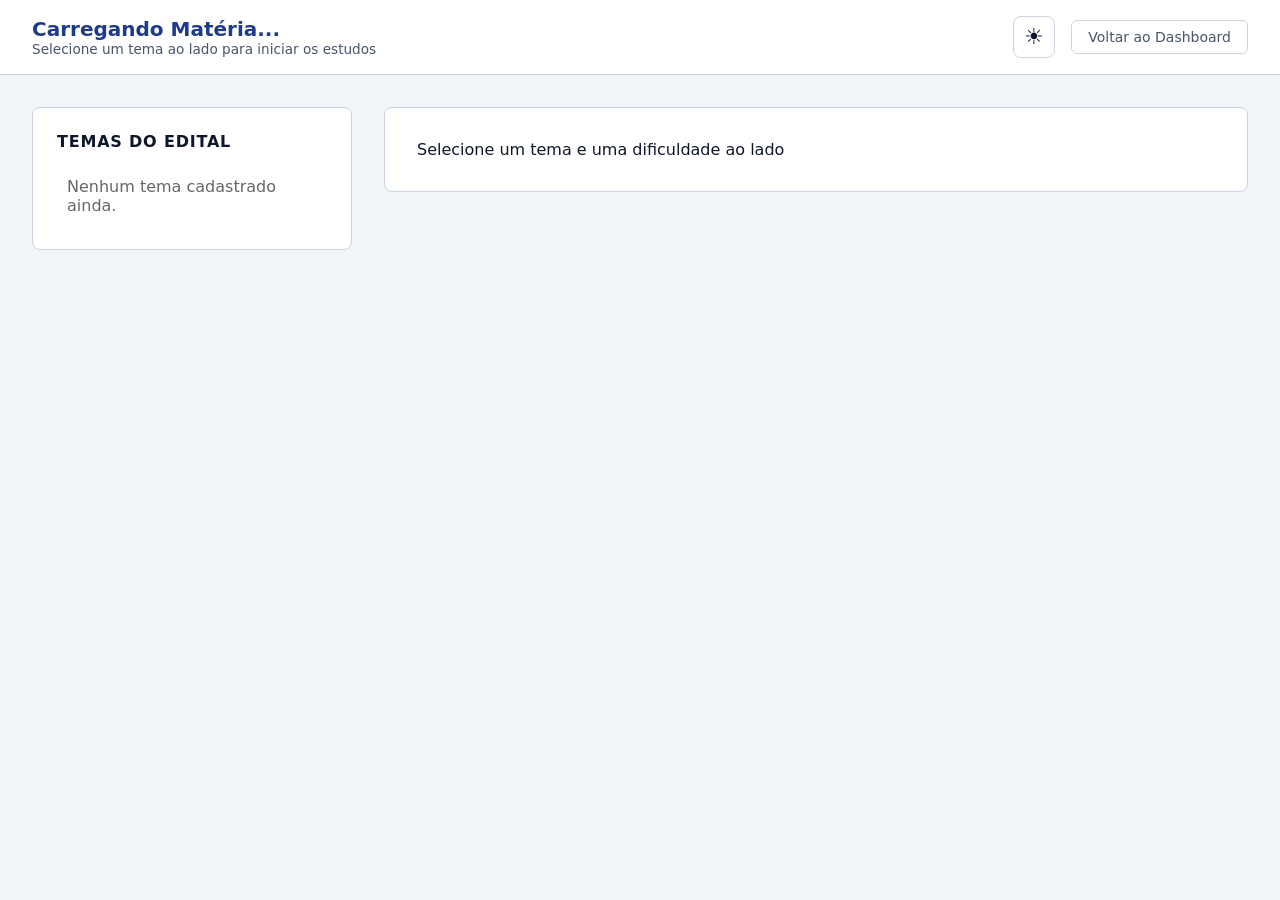
==== questionstab.html @ 2c0177c9 "Commit inicial para subir os arquivos para verificação" ====
<!DOCTYPE html>
<html lang="pt-BR">
<head>
    <meta charset="UTF-8">
    <meta name="viewport" content="width=device-width, initial-scale=1.0">
    <title>Resolução de Questões - Concurso PM</title>
    <script type="module" src="scripts/getdumb.js"></script>    
    <script type="module" src="scripts/questionstab.js"></script>    
    <link rel="stylesheet" href="styles/questionstab.css">
    <script src="scripts/theme.js"></script>
    <link rel="stylesheet" href="styles/theme.css">
</head>
<body>

    <!-- Topo -->
    <header>
        <div class="header-title">
            <h1 id="materiaTitulo">Carregando Matéria...</h1>
            <p>Selecione um tema ao lado para iniciar os estudos</p>
        </div>

        <div style="display: flex; align-items: center; gap: 1rem;">
            <button
                type="button"
                class="theme-toggle"
                data-theme-toggle
                aria-label="Alterar tema"
            >
                <span class="theme-toggle-icon" aria-hidden="true">☀</span>
            </button>

            <a href="dashboard.html" class="back-link">Voltar ao Dashboard</a>
        </div>
    </header>

    <!-- Layout com Menu Lateral e Centro -->
    <div class="main-layout">
        
        <!-- Lado Esquerdo: Menu de Temas -->
        <aside>
            <h2>Temas do Edital</h2>
            <ul class="theme-list" id="themeListContainer">
                <!-- Preenchido via JavaScript dinamicamente com base no parâmetro da URL -->
                 <li class="theme-item" style="padding: 10px; color: #666;">Nenhum tema cadastrado ainda.</li>
            </ul>
        </aside>

        <!-- Centro da Tela: Área de Estudo (Teoria + Questão) -->
        <section class="content-area">
            <div class="question-card" id="questionContainer">
                <p>Selecione um tema e uma dificuldade ao lado</p>

            </div>
            
            <!-- Teoria Resumida do Tema
            <div class="theory-box" id="theoryContainer">
                <h3>Teoria Resumida: Crase</h3>
                <p>A crase é a fusão da preposição <strong>a</strong> com o artigo definido feminino <strong>a</strong> (ou com os pronomes demonstrativos a, aquele, aquela, aquilo). Regra geral: emprega-se antes de palavras femininas quando o regente exige a preposição "a".</p>
            </div>

            
            <div class="question-card" id="questionContainer">
                <div class="question-header">
                    <span>Questão 01 • Banca: VUNESP</span>
                    <span>% de Acertos: 85%</span>
                </div>
                
                <div class="question-statement">
                    Assinale a alternativa em que o uso do acento indicativo de crase está <strong>correto</strong> de acordo com a norma-padrão da língua portuguesa:
                </div>

                <div class="options-list">
                    <label class="option-item">
                        <input type="radio" name="qst1" value="A">
                        <span class="option-text">A) Entregou o relatório à Direção da corporação.</span>
                    </label>
                    <label class="option-item">
                        <input type="radio" name="qst1" value="B">
                        <span class="option-text">B) Os policiais foram à pé fazer a ronda ostensiva.</span>
                    </label>
                    <label class="option-item">
                        <input type="radio" name="qst1" value="C">
                        <span class="option-text">C) Ficaram frente à frente na abordagem policial.</span>
                    </label>
                    <label class="option-item">
                        <input type="radio" name="qst1" value="D">
                        <span class="option-text">D) Prefiro rondas noturnas à rondas diurnas.</span>
                    </label>
                </div>

                <button class="btn-action" id="btnResponder">Responder Questão</button>

                
                <div class="explanation-box" id="explanationBox">
                    <h4>Gabarito Comentado: Alternativa A</h4>
                    <p><strong>Justificativa:</strong> O verbo "entregar" rege a preposição "a" (quem entrega, entrega algo <em>a</em> alguém) e o substantivo feminino "Direção" aceita o artigo "a". Logo, ocorre a fusão: <em>a + a = à</em>. Na B, "pé" é palavra masculina; na C, expressões locuções formadas por palavras repetidas não levam crase; na D, não há crase antes de palavra no plural sem artigo.</p>
                </div>
            </div> -->

        </section>
    </div>

</body>
</html>
---- styles/questionstab.css ----
:root {
  --primary-color: #1e3a8a; /* Azul Marinho Institucional / PM */
  --primary-hover: #1e40af; /* Azul um pouco mais claro para hover */
  --bg-color: #f1f5f9;      /* Fundo cinza claro corporativo */
  --card-bg: #ffffff;       /* Fundo dos cartões em branco puro */
  --text-main: #0f172a;     /* Texto principal escuro */
  --text-muted: #475569;    /* Texto secundário/mutado */
  --border-color: #cbd5e1;  /* Bordas nítidas */
  --error-color: #ef4444;   /* Vermelho para erros */
  --success-color: #16a34a; /* Verde para sucesso */
}

* {
  box-sizing: border-box;
  margin: 0;
  padding: 0;
}

body {
  font-family: system-ui, -apple-system, BlinkMacSystemFont, 'Segoe UI', Roboto, Oxygen, Ubuntu, Cantarell, sans-serif;
  background-color: var(--bg-color);
  color: var(--text-main);
  display: flex;
  flex-direction: column;
  min-height: 100vh;
}

/* Top Bar */
header {
  background-color: var(--card-bg);
  border-bottom: 1px solid var(--border-color);
  padding: 1rem 2rem;
  display: flex;
  justify-content: space-between;
  align-items: center;
}

.header-title h1 {
  font-size: 1.25rem;
  color: var(--primary-color);
}

.header-title p {
  font-size: 0.85rem;
  color: var(--text-muted);
}

.back-link {
  text-decoration: none;
  color: var(--text-muted);
  font-size: 0.875rem;
  font-weight: 500;
  border: 1px solid var(--border-color);
  padding: 0.5rem 1rem;
  border-radius: 6px;
  background-color: var(--card-bg);
  transition: all 0.2s;
}

.back-link:hover {
  border-color: var(--primary-color);
  color: var(--primary-color);
}

/* Layout Principal */
.main-layout {
  display: flex;
  flex: 1;
  max-width: 1400px;
  width: 100%;
  margin: 0 auto;
  padding: 2rem;
  gap: 2rem;
}

/* Menu Lateral (Esquerda) */
aside {
  width: 320px;
  background-color: var(--card-bg);
  border: 1px solid var(--border-color);
  border-radius: 8px;
  padding: 1.5rem;
  height: fit-content;
}

aside h2 {
  font-size: 1rem;
  color: var(--text-main);
  margin-bottom: 1rem;
  text-transform: uppercase;
  letter-spacing: 0.05em;
}

.theme-list {
  list-style: none;
  display: flex;
  flex-direction: column;
  gap: 0.5rem;
}

.theme-item button {
  width: 100%;
  text-align: left;
  background: none;
  border: none;
  padding: 0.75rem 1rem;
  border-radius: 6px;
  font-size: 0.95rem;
  color: var(--text-muted);
  cursor: pointer;
  transition: all 0.2s;
}

.theme-item button:hover {
  background-color: var(--bg-color);
  color: var(--primary-color);
}

.theme-item button.active {
  background-color: var(--primary-color);
  color: white;
  font-weight: 500;
}

/* Área de Estudo (Centro) */
section.content-area {
  flex: 1;
  display: flex;
  flex-direction: column;
  gap: 1.5rem;
}

/* Caixa de Teoria Resumida */
.theory-box {
  background-color: var(--card-bg);
  border: 1px solid var(--border-color);
  border-left: 4px solid var(--primary-color);
  border-radius: 8px;
  padding: 1.5rem;
}

.theory-box h3 {
  font-size: 1rem;
  color: var(--primary-color);
  margin-bottom: 0.5rem;
}

.theory-box p {
  font-size: 0.9rem;
  color: var(--text-muted);
  line-height: 1.5;
}

/* Cartão de Questão */
.question-card {
  background-color: var(--card-bg);
  border: 1px solid var(--border-color);
  border-radius: 8px;
  padding: 2rem;
}

.question-header {
  display: flex;
  justify-content: space-between;
  align-items: center;
  margin-bottom: 1rem;
  font-size: 0.85rem;
  color: var(--text-muted);
}

.question-statement {
  font-size: 1rem;
  line-height: 1.6;
  color: var(--text-main);
  margin-bottom: 1.5rem;
}

/* Alternativas */
.options-list {
  display: flex;
  flex-direction: column;
  gap: 0.75rem;
  margin-bottom: 1.5rem;
}

.option-item {
  display: flex;
  align-items: flex-start;
  gap: 0.75rem;
  padding: 1rem;
  border: 1px solid var(--border-color);
  border-radius: 6px;
  cursor: pointer;
  transition: border-color 0.2s, background-color 0.2s;
}

.option-item:hover {
  border-color: var(--primary-color);
  background-color: var(--bg-color);
}

.option-item input {
  margin-top: 0.2rem;
}

.option-text {
  font-size: 0.95rem;
  color: var(--text-main);
}

/* Botões de Ação */
.btn-action {
  background-color: var(--primary-color);
  color: white;
  border: none;
  padding: 0.75rem 1.5rem;
  border-radius: 6px;
  font-size: 1rem;
  font-weight: 600;
  cursor: pointer;
  transition: background-color 0.2s;
}

.btn-action:hover {
  background-color: var(--primary-hover);
}

/* Gabarito Comentado (Oculto inicialmente) */
.explanation-box {
  margin-top: 1.5rem;
  background-color: #f8fafc;
  border: 1px solid var(--border-color);
  border-radius: 6px;
  padding: 1.25rem;
  display: none; /* Revelado via JS após responder */
}

.explanation-box h4 {
  font-size: 0.95rem;
  color: var(--success-color);
  margin-bottom: 0.5rem;
}

.explanation-box p {
  font-size: 0.9rem;
  color: var(--text-muted);
  line-height: 1.5;
}
/* Para Tablets (telas até 1024px) e Celulares */
@media (max-width: 1024px) {
  .main-layout {
    display: flex;
    flex-direction: column;
    align-items: center;
  }
}


.theme-item button.active {
    background-color: var(--primary-color);
    color: white;
}

.explanation-box {
    background-color: var(--card-bg-alt);
}

.option-item {
    background-color: var(--card-bg);
}

.option-item input {
    accent-color: var(--primary-color);
}
---- styles/theme.css ----
/* =========================================
   TEMA 1 — CLARO
========================================= */

:root {
    color-scheme: light;

    --primary-color: #1e3a8a;
    --primary-hover: #1e40af;
    --bg-color: #f1f5f9;
    --card-bg: #ffffff;
    --text-main: #0f172a;
    --text-muted: #475569;
    --border-color: #cbd5e1;
    --error-color: #ef4444;
    --success-color: #16a34a;

    --card-bg-alt: #f8fafc;
    --status-bg: #dcfce7;
    --status-text: #166534;
    --result-bg: #f0fdf4;
    --result-border: #bbf7d0;
    --result-text: #166534;
    --result-muted: #475569;
    --shadow-color: rgba(15, 23, 42, 0.08);
}

/* =========================================
   TEMA 2 — ESCURO
========================================= */

[data-theme="dark"] {
    color-scheme: dark;

    --primary-color: #60a5fa;
    --primary-hover: #93c5fd;
    --bg-color: #0f172a;
    --card-bg: #1e293b;
    --text-main: #f1f5f9;
    --text-muted: #94a3b8;
    --border-color: #334155;
    --error-color: #f87171;
    --success-color: #4ade80;

    --card-bg-alt: #263449;
    --status-bg: #14532d;
    --status-text: #bbf7d0;
    --result-bg: #142d25;
    --result-border: #166534;
    --result-text: #86efac;
    --result-muted: #a7b8ac;
    --shadow-color: rgba(0, 0, 0, 0.3);
}

/* =========================================
   TEMA 3 — ESPECIAL AZUL E DOURADO
========================================= */

[data-theme="special"] {
    color-scheme: dark;

    --bg-body: #080d1a;

    --text-main: #f1f5f9;
    --text-muted: #94a3b8;
    --text-dim: #64748b;
    --text-light: #cbd5e1;
    --text-card-light: #e2e8f0;

    --primary-blue: #2563eb;
    --primary-blue-hover: #3b82f6;
    --primary-blue-dark: #1d4ed8;
    --primary-blue-deep: #1e40af;

    --gradient-bg-start: #0b1329;
    --gradient-bg-end: #060b18;

    --accent-primary: #eab308;
    --accent-light: #facc15;
    --accent-dark: #ca8a04;
    --accent-glow: rgba(234, 179, 8, 0.15);
    --accent-bg-subtle: rgba(234, 179, 8, 0.1);
    --accent-shadow: rgba(234, 179, 8, 0.4);
    --accent-shadow-hover: rgba(234, 179, 8, 0.6);

    --alert-red: #ef4444;
    --alert-red-light: #f87171;
    --alert-red-text: #fca5a5;

    --card-bg: rgba(30, 41, 59, 0.65);
    --card-bg-alt: rgba(30, 41, 59, 0.6);
    --card-bg-solid: rgba(15, 23, 42, 0.8);
    --card-bg-deep: rgba(15, 23, 42, 0.8);
    --card-bg-darker: rgba(15, 23, 42, 0.9);

    --border-color: rgba(255, 255, 255, 0.12);
    --border-color-light: rgba(255, 255, 255, 0.1);
    --shadow-color: rgba(0, 0, 0, 0.6);

    --glow-blue: rgba(37, 99, 235, 0.25);
    --badge-grad-1: rgba(37, 99, 235, 0.2);
    --badge-grad-2: rgba(234, 179, 8, 0.2);
    --action-banner-start: rgba(234, 179, 8, 0.15);
    --action-banner-end: rgba(37, 99, 235, 0.15);
    --flow-arrow-color: #475569;

    --page1-bg-image: url('img-pm.png');

    --font-size-title: 25px;
    --font-size-lead: 18px;
    --font-size-body: 16px;
    --font-size-card: 15px;
    --font-size-small: 14px;

    --spacing-body-gap: 32px;
    --spacing-card-padding: 28px;

    /* Integração com as variáveis já utilizadas no site */

    --primary-color: var(--primary-blue);
    --primary-hover: var(--primary-blue-hover);
    --bg-color: var(--bg-body);
    --text-muted: #94a3b8;
    --error-color: var(--alert-red);
    --success-color: #4ade80;

    --status-bg: rgba(234, 179, 8, 0.12);
    --status-text: #facc15;

    --result-bg: rgba(30, 41, 59, 0.8);
    --result-border: rgba(234, 179, 8, 0.25);
    --result-text: #facc15;
    --result-muted: #cbd5e1;
}

/* Fundo especial */

[data-theme="special"] body {
    background: linear-gradient(
        135deg,
        var(--gradient-bg-start),
        var(--gradient-bg-end)
    );
}

/* =========================================
   TRANSIÇÕES
========================================= */

body,
header,
aside,
section,
article,
button,
input,
a,
.stat-card,
.subject-card,
.question-card,
.login-card,
.subscription-banner {
    transition:
        background-color 0.2s ease,
        color 0.2s ease,
        border-color 0.2s ease,
        box-shadow 0.2s ease;
}

/* =========================================
   BOTÃO DE TEMA
========================================= */

.theme-toggle {
    width: 42px;
    height: 42px;
    flex-shrink: 0;

    display: inline-flex;
    align-items: center;
    justify-content: center;

    background: var(--card-bg);
    color: var(--text-main);

    border: 1px solid var(--border-color);
    border-radius: 8px;

    font-size: 1.35rem;
    cursor: pointer;

    transition: all 0.2s ease;
}

.theme-toggle:hover {
    border-color: var(--primary-color);
    color: var(--primary-color);
    transform: translateY(-1px);
}

.theme-toggle:focus-visible {
    outline: 2px solid var(--primary-color);
    outline-offset: 3px;
}

.theme-toggle--fixed {
    position: fixed;
    top: 1rem;
    right: 1rem;
    z-index: 1000;
}

/* =========================================
   ELEMENTOS DINÂMICOS
========================================= */

.explanation-box {
    background: var(--card-bg-alt);
    border: 1px solid var(--border-color);
    border-radius: 6px;
    padding: 1.25rem;
    margin-top: 1.5rem;
    display: none;
}

.explanation-box.correct {
    border-left: 4px solid var(--success-color);
}

.explanation-box.incorrect {
    border-left: 4px solid var(--error-color);
}

.result-card {
    margin-top: 25px;
    padding: 15px;
    background: var(--result-bg);
    border: 1px solid var(--result-border);
    border-radius: 6px;
    text-align: center;
}

.result-title {
    color: var(--result-text);
}

.result-text {
    color: var(--success-color);
}

.result-muted {
    color: var(--result-muted);
}
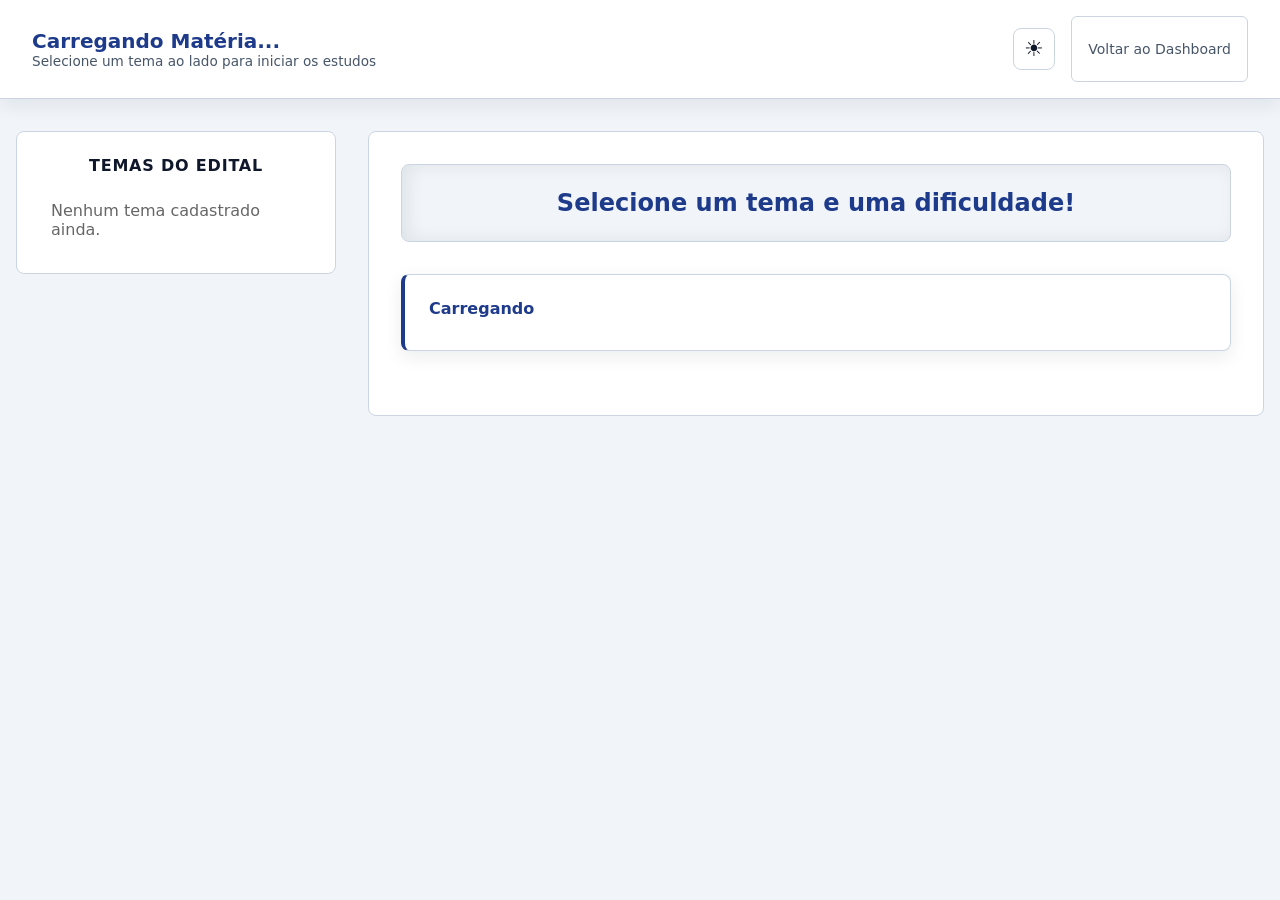
==== commit 8f0a5403: "style: aprimora componentes visuais, sombras e feedback interativo na aba de questões - Adiciona est" ====
--- a/questionstab.html
+++ b/questionstab.html
@@ -48,15 +48,16 @@
         <!-- Centro da Tela: Área de Estudo (Teoria + Questão) -->
         <section class="content-area">
             <div class="question-card" id="questionContainer">
-                <p>Selecione um tema e uma dificuldade ao lado</p>
+                <h2 class="selecione-materia">Selecione um tema e uma dificuldade!</h2>
+                <div class="theory-box" id="theoryContainer">
+                    <h3>Carregando</h3>
+                    <p></p>
+                </div>
+
 
             </div>
             
-            <!-- Teoria Resumida do Tema
-            <div class="theory-box" id="theoryContainer">
-                <h3>Teoria Resumida: Crase</h3>
-                <p>A crase é a fusão da preposição <strong>a</strong> com o artigo definido feminino <strong>a</strong> (ou com os pronomes demonstrativos a, aquele, aquela, aquilo). Regra geral: emprega-se antes de palavras femininas quando o regente exige a preposição "a".</p>
-            </div>
+            <!--
 
             
             <div class="question-card" id="questionContainer">
--- a/styles/questionstab.css
+++ b/styles/questionstab.css
@@ -34,6 +34,7 @@
   display: flex;
   justify-content: space-between;
   align-items: center;
+  box-shadow:0 6px 18px var(--shadow-color);
 }
 
 .header-title h1 {
@@ -56,6 +57,7 @@
   border-radius: 6px;
   background-color: var(--card-bg);
   transition: all 0.2s;
+  line-height: 3rem;
 }
 
 .back-link:hover {
@@ -70,7 +72,7 @@
   max-width: 1400px;
   width: 100%;
   margin: 0 auto;
-  padding: 2rem;
+  padding: 2rem 1rem;
   gap: 2rem;
 }
 
@@ -90,6 +92,7 @@
   margin-bottom: 1rem;
   text-transform: uppercase;
   letter-spacing: 0.05em;
+  text-align: center;
 }
 
 .theme-list {
@@ -123,6 +126,15 @@
   font-weight: 500;
 }
 
+.btn-diff{
+  padding: 0.5rem!important;
+  box-shadow:6px 0px 18px inset var(--shadow-color);
+  border-radius: 0.5rem!important;
+}
+.btn-diff:hover{
+  box-shadow:6px 0px 18px var(--shadow-color)!important;
+}
+
 /* Área de Estudo (Centro) */
 section.content-area {
   flex: 1;
@@ -131,13 +143,59 @@
   gap: 1.5rem;
 }
 
+/* Timer */
+.area-timer{
+  align-items: center;
+  justify-content: center;
+  height: 2rem;
+  margin-bottom: 2.5rem;
+  position: sticky;
+  top: 0;
+  backdrop-filter: blur(10px);
+}
+
+.timer-bar-container{
+  display: flex;
+  justify-content: space-between;
+  align-items: center;
+  margin-bottom: 20px;
+  padding: 10px 15px;
+  background-color: var(--bg-color);
+  border-radius: 8px;
+  border: 1px solid var(--border-color);
+  top: 8px;
+  position: relative;
+}
+
+.timer-display{
+  font-size: 1.1rem;
+  font-weight: bold;
+  color: var(--primary-color);
+}
+
+.timer-info{
+  font-weight: bold;
+  color: var(--text-main);
+}
+
 /* Caixa de Teoria Resumida */
+.selecione-materia{
+  color: var(--primary-color);
+  text-align: center;
+  background: var(--bg-color);
+  padding: 1.5rem;
+  border: 1px var(--border-color) solid;
+  box-shadow:6px 0px 18px inset var(--shadow-color);
+  border-radius: 0.5rem;
+}
 .theory-box {
   background-color: var(--card-bg);
   border: 1px solid var(--border-color);
   border-left: 4px solid var(--primary-color);
+  box-shadow:0 6px 18px var(--shadow-color);
   border-radius: 8px;
   padding: 1.5rem;
+  margin: 2rem 0;
 }
 
 .theory-box h3 {
@@ -210,6 +268,13 @@
 }
 
 /* Botões de Ação */
+.area-btn-action{
+  margin: 20px auto;
+  position: sticky;
+  bottom: 8px;
+  display: flex;
+  justify-content: center;
+}
 .btn-action {
   background-color: var(--primary-color);
   color: white;
@@ -220,6 +285,7 @@
   font-weight: 600;
   cursor: pointer;
   transition: background-color 0.2s;
+  width: 100%;
 }
 
 .btn-action:hover {
